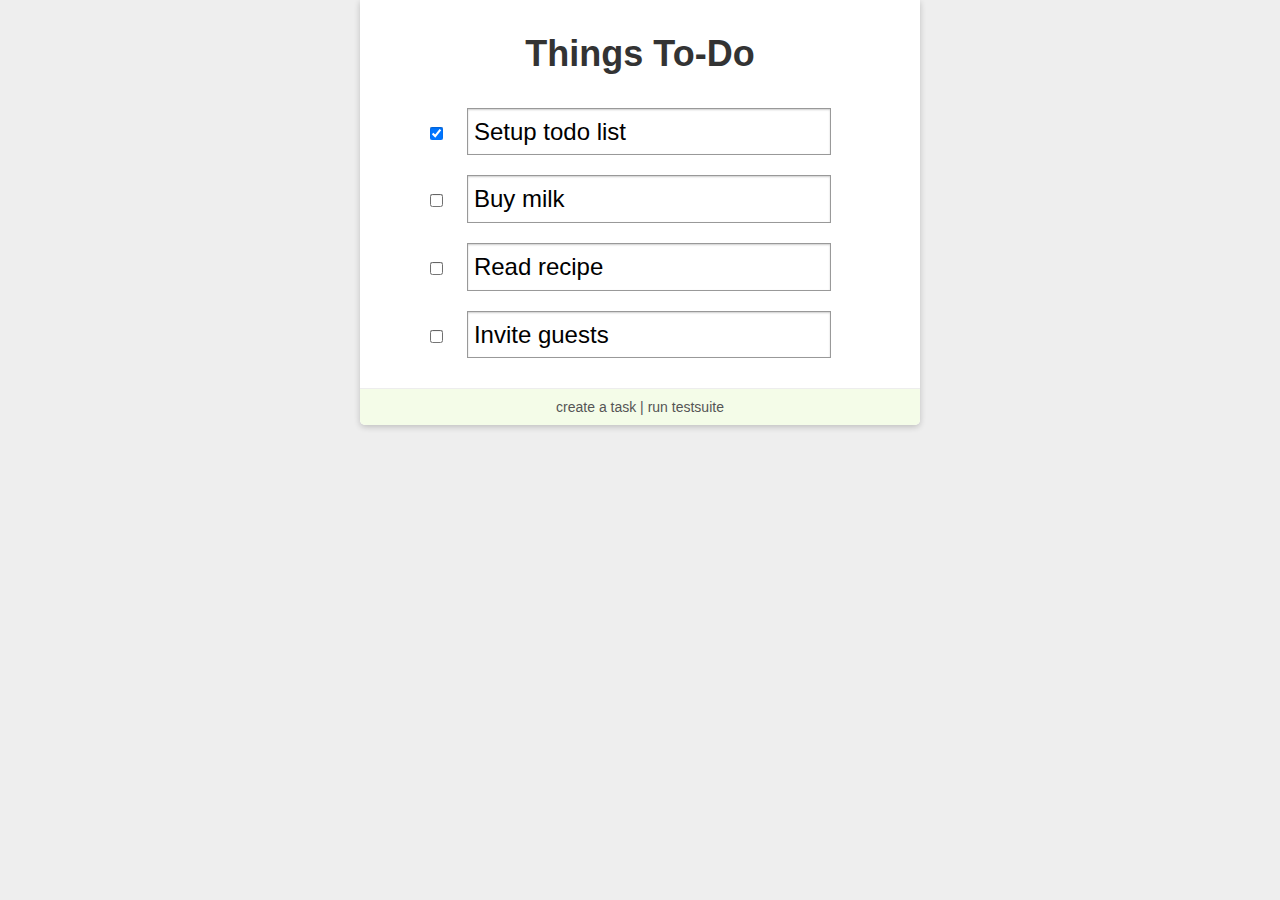
==== index.html @ d32335ff "initial commit" ====
<!DOCTYPE html>
<html>
  <head>
    <title>TODOs</title>
    <meta name="viewport" content="width=device-width, initial-scale=1.0">
    <link href="application.css" rel="stylesheet">
    <script type="text/javascript" src="lib/jquery.js"></script>
    <script type="text/javascript" src="src/Task.js"></script>
    <script type="text/javascript" src="src/TaskList.js"></script>
    <script type="text/javascript" src="src/Demo.js"></script>
  </head>
  <body>
    <div id="container">
      <h1>Things To-Do</h1>
      <div id="taskList"></div>
      <div id="footer">
        <a href="#" id="createTask">create a task</a> |
        <a href="SpecRunner.html">run testsuite</a>
      </div>
    </div>
  </body>
</html>
---- application.css ----
html, body {
  margin: 0;
  padding: 0;
}

body {
  font-family: "Helvetica Neue", helvetica, arial, sans-serif;
  font-size: 14px;
  line-height: 1.4em;
  background: #eeeeee;
  color: #333333;
}

a:link, a:visited, a:focus{ color: inherit; text-decoration: none; }

#container {
  width: 520px;
  margin: 0 auto 40px auto;
  padding: 20px;
  background: white;

  -moz-box-shadow: rgba(0, 0, 0, 0.2) 0 2px 6px 0;
  -webkit-box-shadow: rgba(0, 0, 0, 0.2) 0 2px 6px 0;
  -o-box-shadow: rgba(0, 0, 0, 0.2) 0 2px 6px 0;
  box-shadow: rgba(0, 0, 0, 0.2) 0 2px 6px 0;

  -moz-border-radius: 0 0 5px 5px;
  -o-border-radius: 0 0 5px 5px;
  -webkit-border-radius: 0 0 5px 5px;
  border-radius: 0 0 5px 5px;
}

h1 {
  font-size: 36px;
  font-weight: bold;
  text-align: center;
  padding: 0 0 10px 0;
}

ul {
  list-style-type: none;
}

li {
  overflow: hidden;
}

input {
  display: inline;
  border: 0;
  outline: none;
  padding: 6px;
  border: 1px solid #999999;
  line-height: 1.5em;
  font-size: 24px;
  font-family: inherit;
  line-height: 1.4em;
  margin: 10px;

  -moz-box-shadow: rgba(0, 0, 0, 0.2) 0 1px 2px 0 inset;
  -webkit-box-shadow: rgba(0, 0, 0, 0.2) 0 1px 2px 0 inset;
  -o-box-shadow: rgba(0, 0, 0, 0.2) 0 1px 2px 0 inset;
  box-shadow: rgba(0, 0, 0, 0.2) 0 1px 2px 0 inset;
}

input[type="checkbox"] {
}

input[type="text"] {
  width: 350px;
}


#footer {
  display: block;
  margin: 20px -20px -20px -20px;
  overflow: hidden;

  color: #555555;
  background: #f4fce8;
  border-top: 1px solid #ededed;
  padding: 0 20px;
  line-height: 36px;
  text-align: center;

  -moz-border-radius: 0 0 5px 5px;
  -o-border-radius: 0 0 5px 5px;
  -webkit-border-radius: 0 0 5px 5px;
  border-radius: 0 0 5px 5px;
}
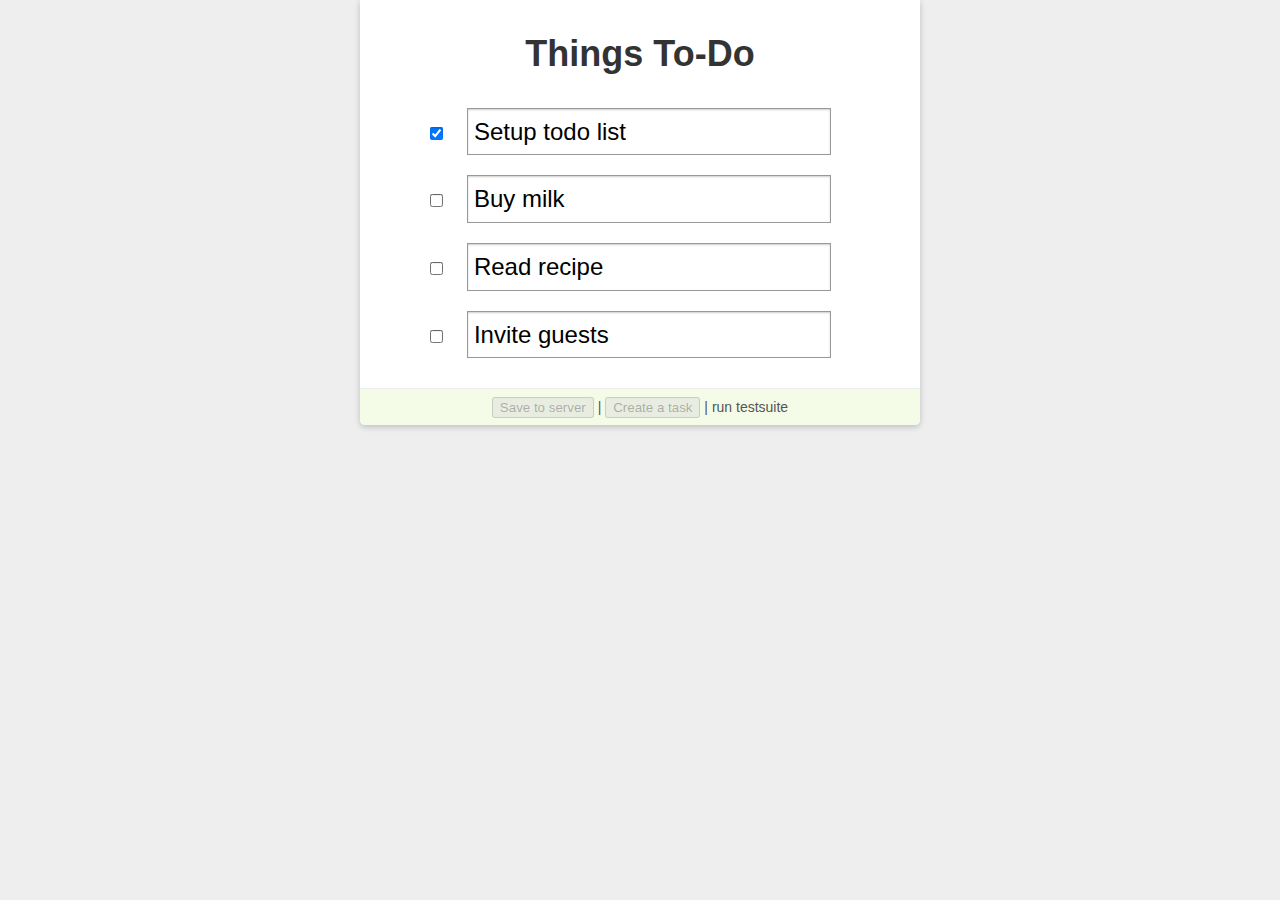
==== commit acb01b15: "reduced tasklist to jquery basics" ====
--- a/index.html
+++ b/index.html
@@ -14,7 +14,8 @@
       <h1>Things To-Do</h1>
       <div id="taskList"></div>
       <div id="footer">
-        <a href="#" id="createTask">create a task</a> |
+        <button id='saveTasks' disabled>Save to server</button> |
+        <button id='createTask' disabled>Create a task</button> |
         <a href="SpecRunner.html">run testsuite</a>
       </div>
     </div>
